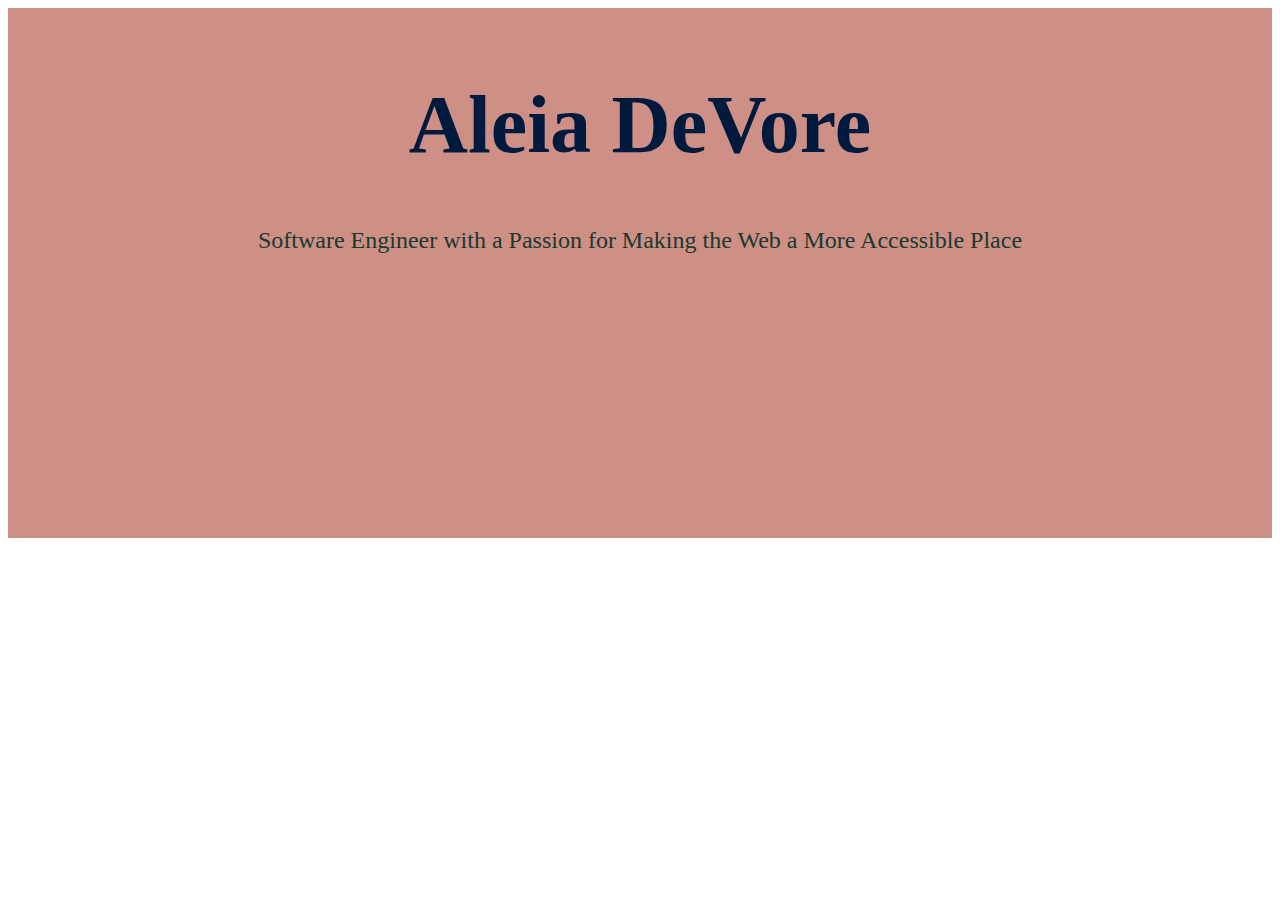
==== static/index.html @ 2021842a "Not in love with color pallet rose gold is difficult for finding contrast. Need to import fonts." ====
<!DOCTYPE html>
<html lang="en">
<head>
    <title>Aleia DeVore</title>
    
    <link rel="shortcut icon" href="../images/Personal_Favicon_rose_gold.png" >
	<link rel="stylesheet" href="../styles/index.css"/>
    <link rel="preconnect" href="https://fonts.gstatic.com">
    <link href="https://fonts.googleapis.com/css2?family=Josefin+Sans:ital,wght@0,400;0,700;1,400;1,700&family=Josefin+Slab&family=Roboto&family=Roboto+Condensed:wght@400;700&display=swap" rel="stylesheet">

</head>
<body>
    <header class="rose_gold">
        <h1>Aleia DeVore</h1>
        <p id="subheading">Software Engineer with a Passion for Making the Web a More Accessible Place</p>
    </header>
</body>
</html>
---- styles/index.css ----
h1 {
    font-size: 82px;
    text-align: center;
    color: #001A3D;
}
#subheading {
    color: #183A2D;
    text-align: center;
    font-size: 24px;
    font-family:Georgia, 'Times New Roman', Times, serif;
}
.rose_gold {
    background-color: #CE8F86;
    height: 500px;
    width: inherit;
    padding: 15px 15px 15px 15px;
    margin: 0px 0px 0px 0px;
}
.navy {
    background-color: #012960;
    height: 500px;
    width: inherit;
    padding: 15px 15px 15px 15px;
    margin: 0px 0px 0px 0px;
}
.navy h1 {
    color: #D17C19;
}
.gold {
    background-color: #D17C19;
}
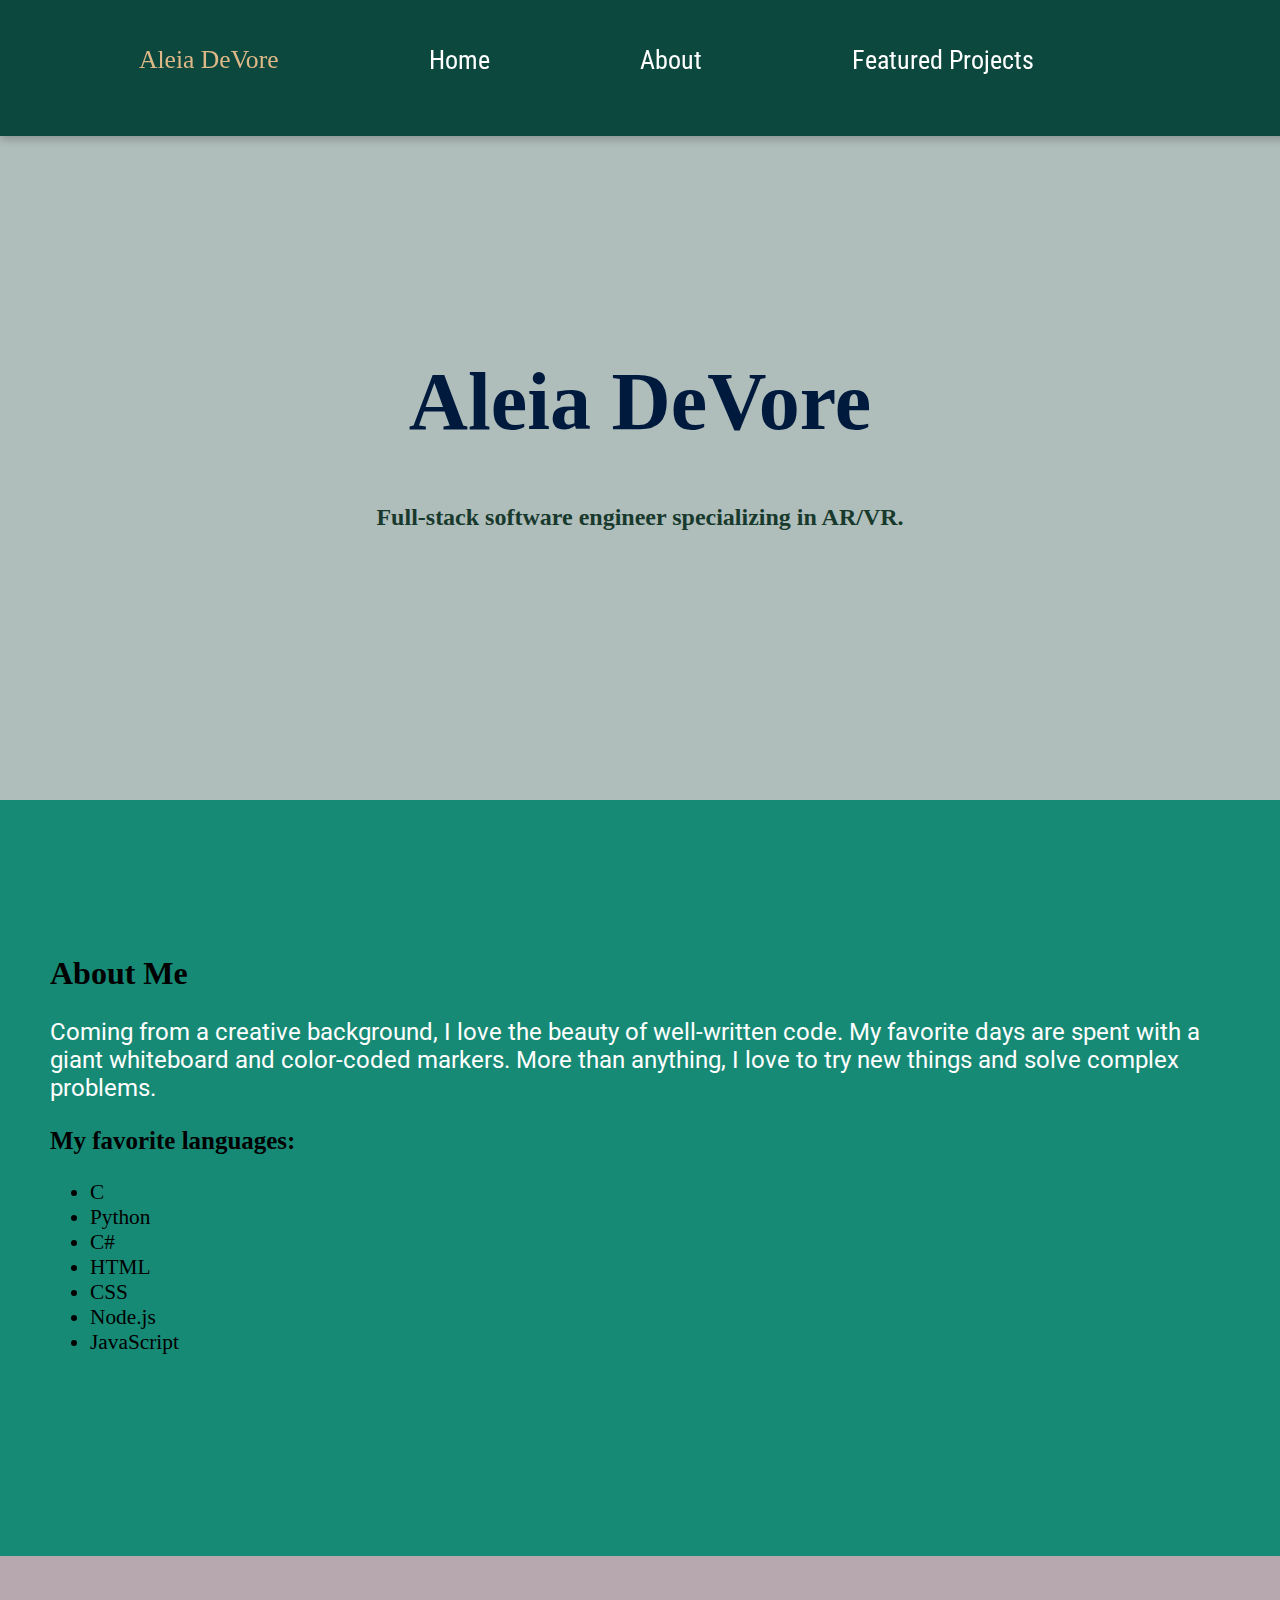
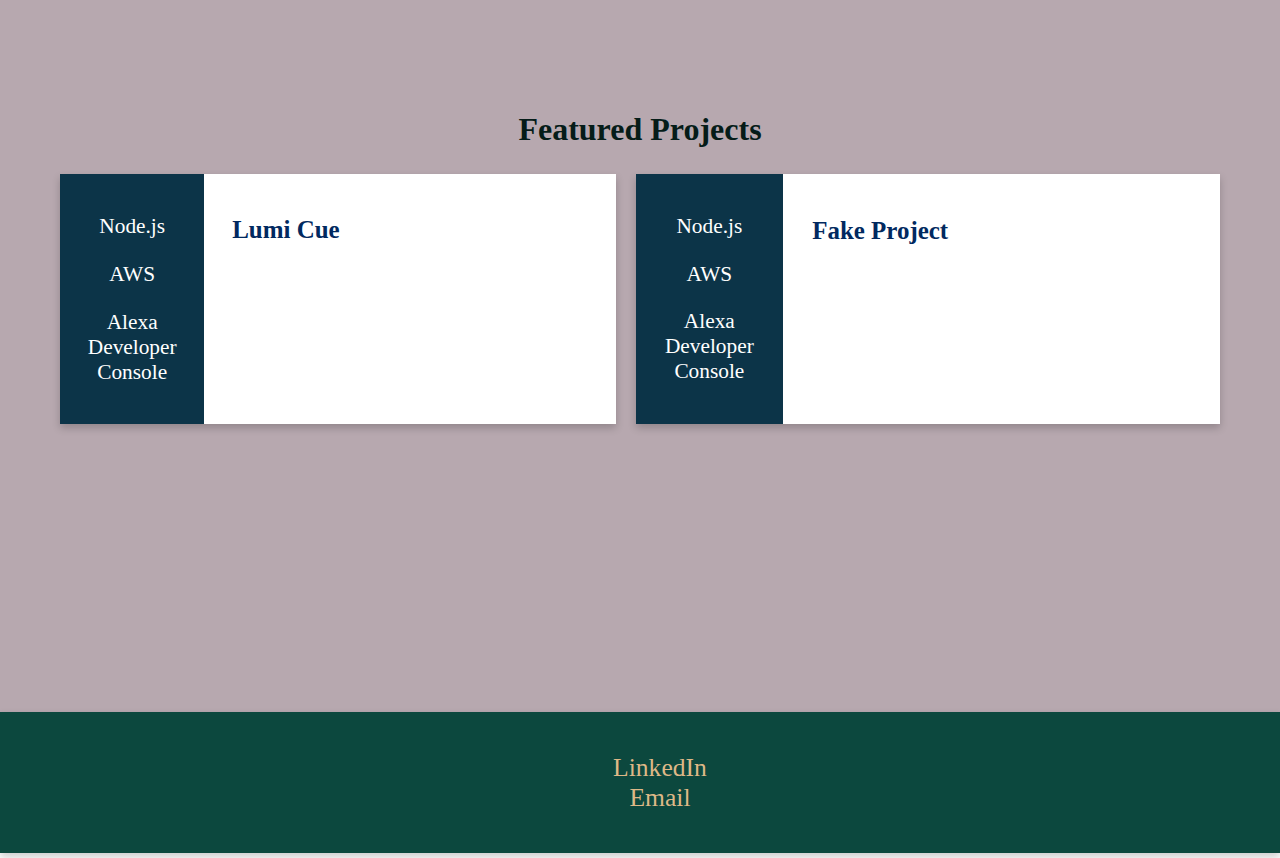
==== commit 20d98512: "Uploading for W3C check" ====
--- a/static/index.html
+++ b/static/index.html
@@ -10,9 +10,67 @@
 
 </head>
 <body>
-    <header class="rose_gold">
-        <h1>Aleia DeVore</h1>
-        <p id="subheading">Software Engineer with a Passion for Making the Web a More Accessible Place</p>
+    <header>
+        <a class="navbar-brand" href="#Home">Aleia DeVore</a>
+        <nav>
+            <a href="#Home">Home</a>
+            <a href="#About">About</a>
+            <a href="#Featured">Featured Projects</a>
+        </nav>
     </header>
+    <div id="Pages">
+        <div id="Home">
+            <h1 class="display-3">Aleia DeVore</h1>
+            <h2 id="subheading">Full-stack software engineer specializing in AR/VR.</h2>
+        </div>
+        <div id="About" class="navy">
+            <h2>About Me</h2>
+            <p>Coming from a creative background, I love the beauty of well-written code. My favorite days are spent with a
+            giant whiteboard and color-coded markers. More than anything, I love to try new things and solve complex problems.</p>
+            <h3>My favorite languages:</h3>
+            <ul id="languages">
+                <li>C</li>
+                <li>Python</li>
+                <li>C#</li>
+                <li>HTML</li>
+                <li>CSS</li>
+                <li>Node.js</li>
+                <li>JavaScript</li>
+            </ul>
+        </div>
+        <div id="Featured">
+            <h2 style="text-align: center;">Featured Projects</h2>
+            <div id="Projects">
+                <div id="lumi-cue" class="project">
+                    <ul>
+                        <li>Node.js</li>
+                        <li>AWS</li>
+                        <li>Alexa Developer Console</li>
+                    </ul>
+                    <div class="project-info">
+                        <h3>Lumi Cue</h3>
+                    </div>
+                </div>
+                <div id="Fake" class="project">
+                    <ul>
+                        <li>Node.js</li>
+                        <li>AWS</li>
+                        <li>Alexa Developer Console</li>
+                    </ul>
+                    <div class="project-info">
+                        <h3>Fake Project</h3>
+                    </div>
+                </div>
+            </div>
+        </div>
+    </div>
+    <footer>
+        <div id="social">
+            <ul>
+                <li><a>LinkedIn</a></li>
+                <li><a>Email</a></li>
+            </ul>
+        </div>
+    </footer>
 </body>
 </html>--- a/styles/index.css
+++ b/styles/index.css
@@ -10,7 +10,8 @@
     font-family:Georgia, 'Times New Roman', Times, serif;
 }
 .rose_gold {
-    background-color: #CE8F86;
+    /*background-color: #CE8F86;*/
+    background-color: #ae8a86;
     height: 500px;
     width: inherit;
     padding: 15px 15px 15px 15px;
@@ -24,8 +25,229 @@
     margin: 0px 0px 0px 0px;
 }
 .navy h1 {
-    color: #D17C19;
-}
-.gold {
-    background-color: #D17C19;
-}+    color: #afbdbb;
+}
+.purple {
+    background-color: #52303f;
+    height: 500px;
+    width: inherit;
+    padding: 15px 150px 15px 150px;
+    margin: 0px 0px 0px 0px;
+    color: #b7a8af;
+}
+.purple h1 {
+    color: #b7a8af;
+}
+.emerald {
+    background-color: #0c483e;
+    height: 500px;
+    width: inherit;
+    padding: 15px 15px 15px 15px;
+    margin: 0px 0px 0px 0px;
+}
+.rain {
+    background-color: #afbdbb;
+    height: 500px;
+    width: inherit;
+    padding: 15px 15px 15px 15px;
+    margin: 0px 0px 0px 0px;
+}
+
+/* Universal styles
+___________________________________*/
+body {
+    margin-top: 0;
+    margin-left: 0;
+    margin-right: 0;
+    margin-bottom: 0;
+    font-size: 16pt;
+    width: 100%
+}
+html {
+    font-size: 18px;
+    scroll-behavior: smooth;
+}
+
+/* Navigation styles
+___________________________________*/
+header {
+    display: flex;
+    flex-direction: row;
+    align-items: center;
+    position: fixed;
+    background-color: #0c483e;
+    width: 100%;
+    height: max-content;
+    top: 0;
+    padding-top: 15px;
+    padding-bottom: 15px;
+    padding-left: 5%;
+    padding-right: 5%;
+    margin-top: 0;
+    margin-right: 0;
+    font-size: 2vw;
+    flex-wrap: wrap;
+    box-shadow: 0 4px 8px 0 rgba(0, 0, 0, 0.2);
+}
+
+header a{
+    text-decoration: none;
+    padding: 30px 75px 46px 75px;
+    color: burlywood;
+}
+
+nav {
+    margin: 0px 0px 16px 0px;
+    /*padding-left: 24px;
+    padding-right: 24px;*/
+    display: flex;
+    flex-direction: row;
+    justify-content: space-between;
+    align-content: stretch;
+}
+nav a {
+    /*width: 100%;*/
+    padding: 30px 75px 30px 75px;
+    color: #ffffff;
+    font-family: 'Roboto Condensed', sans-serif;
+    text-align: center;
+    flex-grow: 1;
+    flex-wrap: nowrap;
+    text-decoration: none;
+ }
+ nav a:hover {
+     background-color: burlywood;
+     color: #0c483e;
+ }
+ p {
+     font-family: 'Roboto', sans-serif;
+     font-size: 18pt;
+     color: white;
+ }
+
+/* Page styles
+    _____________________________________________*/
+#Pages {
+    margin-top: 100px;
+}
+
+#Home {
+    position: static;
+    text-align: center;
+    padding-top: 200px;
+    /*padding-bottom: 200px;*/
+    color: white;
+    background-color: #afbdbb;
+    height: 500px;
+}
+
+#About {
+    position: static;
+    padding-top: 10%;
+    padding-left: 50px;
+    padding-right: 50px;
+    padding-bottom: 10%;
+    background-color: #178a76;
+    height: contain;
+}
+
+#Featured {
+    position: static;
+    padding-top: 10%;
+    padding-left: 50px;
+    padding-right: 50px;
+    padding-bottom: 10%;
+    /*padding-bottom: 200px;*/
+    color: white;
+    background-color: darkgoldenrod;
+    height: 500px;
+    display: flex;
+    flex-direction: column;
+    background-color: #b7a8af;
+}
+
+#Featured h2{
+    color: #051c18;
+}
+
+#Projects {
+    display: flex;
+    flex-direction: row;
+    justify-content: space-evenly;
+}
+
+.project {
+    background-color: white;
+    box-shadow: 0 4px 8px 0 rgba(0, 0, 0, 0.2);
+    width: max-content;
+    height: 250px;
+    display: flex;
+    flex-direction: row;
+    flex-grow: 2;
+    margin-left: 10px;
+    margin-right: 10px;
+    flex-wrap: none;
+}
+
+.project:hover {
+    box-shadow: 6px 10px 3px 3px rgba(0, 0, 0, 0.2), 0 6px 10px 3px rgba(0, 0, 0, 0.19);
+}
+
+.project ul {
+    display: flex;
+    flex-direction: column;
+    justify-content: space-evenly;
+    flex-wrap: wrap;
+    text-align: center;
+    width: min-content;
+    padding-left: 0;
+    padding-right: 10px;
+    background-color: #0c3448;
+    padding: 3% 5% 3% 5%;
+    margin: 0;
+    color: white;
+}
+
+.project li {
+    list-style: none;
+}
+
+.project-info {
+    padding-left: 5%;
+    padding: 3% 5% 3% 5%;
+    color: #012960;
+}
+
+/* Footer styles
+___________________________________*/
+footer {
+    align-items: center;
+    background-color: #0c483e;
+    box-shadow: 0 4px 8px 0 rgba(0, 0, 0, 0.2);
+    /*width: 100%;*/
+    height: max-content;
+    padding-top: 15px;
+    padding-bottom: 15px;
+    padding-left: 5%;
+    padding-right: 5%;
+    margin-top: 0;
+    margin-right: 0;
+    margin: 0;
+    font-size: 2vw;
+}
+
+footer ul {
+    text-decoration: none;
+    text-align: center;
+    list-style: none;
+}
+
+footer li {
+    text-align: center;
+}
+
+footer a{
+    text-decoration: none;
+    padding: 30px 75px 46px 75px;
+    color: burlywood;
+}
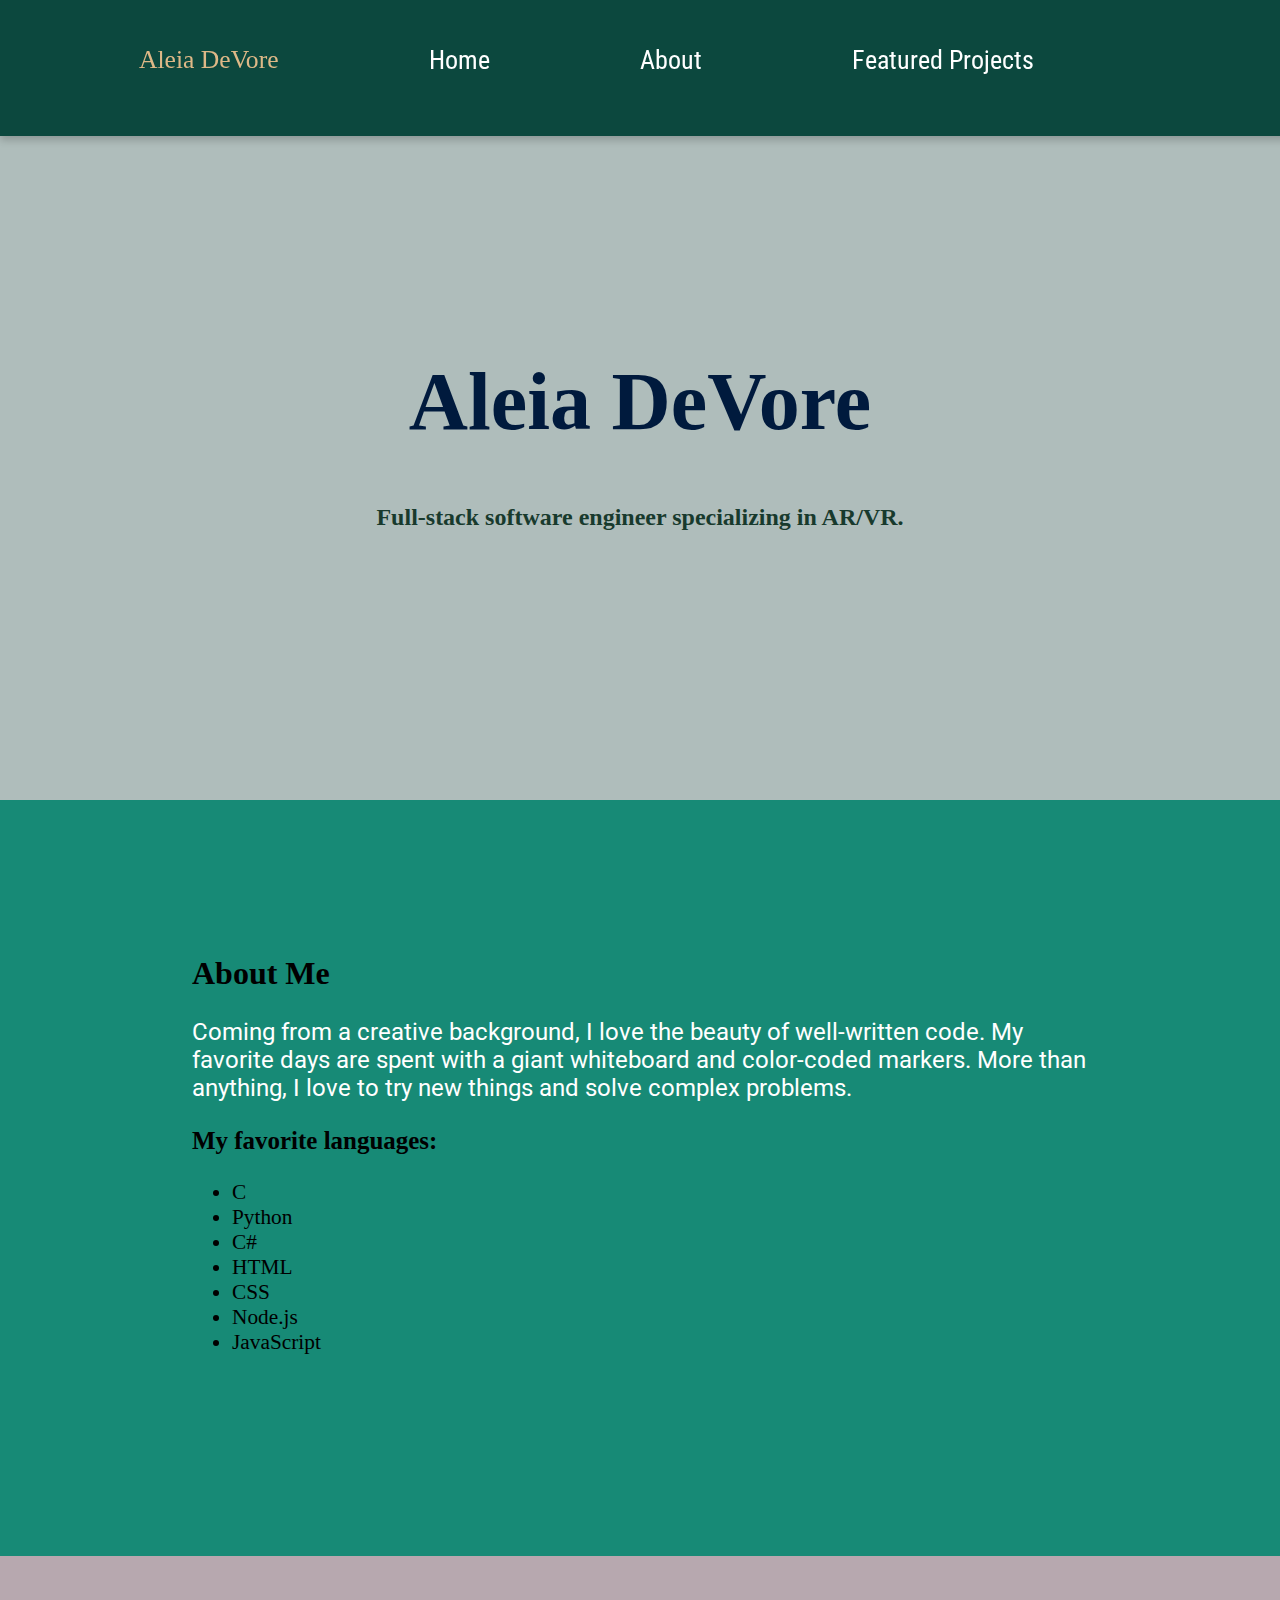
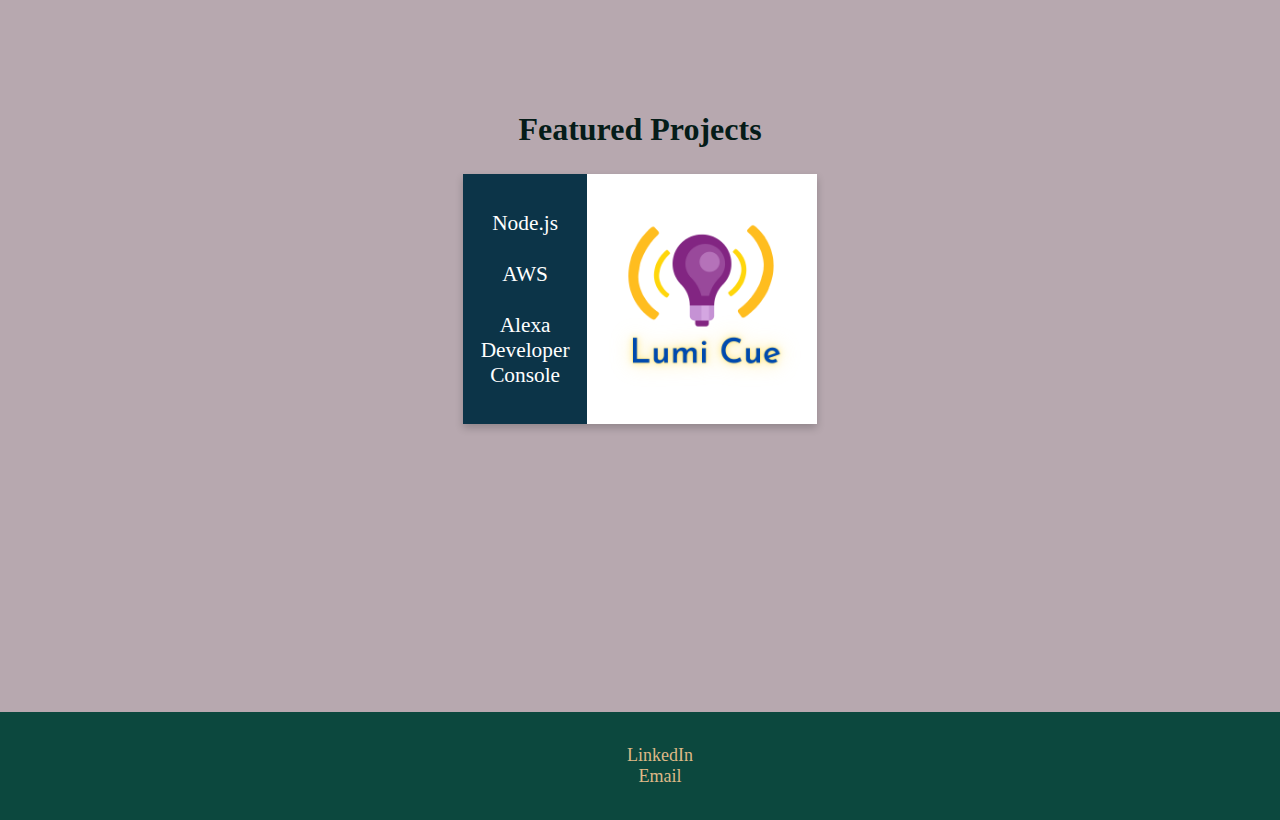
==== commit c90b157c: "Fixed links and removed filler" ====
--- a/static/index.html
+++ b/static/index.html
@@ -47,11 +47,10 @@
                         <li>AWS</li>
                         <li>Alexa Developer Console</li>
                     </ul>
-                    <div class="project-info">
-                        <h3>Lumi Cue</h3>
-                    </div>
+                    <a target="_blank" href="http://lumicue.codes" class="project-info">
+                    </a>
                 </div>
-                <div id="Fake" class="project">
+                <!--<div id="Fake" class="project">
                     <ul>
                         <li>Node.js</li>
                         <li>AWS</li>
@@ -60,15 +59,15 @@
                     <div class="project-info">
                         <h3>Fake Project</h3>
                     </div>
-                </div>
+                </div>-->
             </div>
         </div>
     </div>
     <footer>
         <div id="social">
             <ul>
-                <li><a>LinkedIn</a></li>
-                <li><a>Email</a></li>
+                <a href="https://www.linkedin.com/in/aleiamcnaney/" id="LinkedIn"><li>LinkedIn</li></a>
+                <a href="mailto:aleiadevore@gmail.com"><li>Email</li></a>
             </ul>
         </div>
     </footer>
--- a/styles/index.css
+++ b/styles/index.css
@@ -64,8 +64,13 @@
     width: 100%
 }
 html {
+    background-color: #0c483e;
     font-size: 18px;
     scroll-behavior: smooth;
+}
+
+a {
+    cursor: pointer;
 }
 
 /* Navigation styles
@@ -137,6 +142,9 @@
     padding-top: 200px;
     /*padding-bottom: 200px;*/
     color: white;
+    /*background-image: url("../images/Personal_Favicon_rose_gold.png");*/
+    background-position: left;
+    background-repeat: no-repeat;
     background-color: #afbdbb;
     height: 500px;
 }
@@ -144,8 +152,8 @@
 #About {
     position: static;
     padding-top: 10%;
-    padding-left: 50px;
-    padding-right: 50px;
+    padding-left: 15%;
+    padding-right: 15%;
     padding-bottom: 10%;
     background-color: #178a76;
     height: contain;
@@ -177,16 +185,21 @@
 }
 
 .project {
-    background-color: white;
+    /*background-color: white;*/
     box-shadow: 0 4px 8px 0 rgba(0, 0, 0, 0.2);
-    width: max-content;
+    width: 30%;
     height: 250px;
     display: flex;
     flex-direction: row;
-    flex-grow: 2;
     margin-left: 10px;
     margin-right: 10px;
     flex-wrap: none;
+    cursor: pointer;
+    background-color: white;
+}
+
+#lumi-cue .project{
+    background-image: url("../images/Lumi\ Cue\ Github\ Cover.png");
 }
 
 .project:hover {
@@ -205,7 +218,7 @@
     background-color: #0c3448;
     padding: 3% 5% 3% 5%;
     margin: 0;
-    color: white;
+    /*color: white;*/
 }
 
 .project li {
@@ -213,9 +226,13 @@
 }
 
 .project-info {
+    flex-grow: 2;
     padding-left: 5%;
     padding: 3% 5% 3% 5%;
-    color: #012960;
+    background-image: url("../images/Lumi\ Cue\ transparent\ logo.png");
+    background-position: center;
+    background-size: contain;
+    background-repeat: no-repeat;
 }
 
 /* Footer styles
@@ -223,7 +240,6 @@
 footer {
     align-items: center;
     background-color: #0c483e;
-    box-shadow: 0 4px 8px 0 rgba(0, 0, 0, 0.2);
     /*width: 100%;*/
     height: max-content;
     padding-top: 15px;
@@ -237,6 +253,7 @@
 }
 
 footer ul {
+    font-size: 18px;
     text-decoration: none;
     text-align: center;
     list-style: none;
@@ -248,6 +265,5 @@
 
 footer a{
     text-decoration: none;
-    padding: 30px 75px 46px 75px;
     color: burlywood;
 }
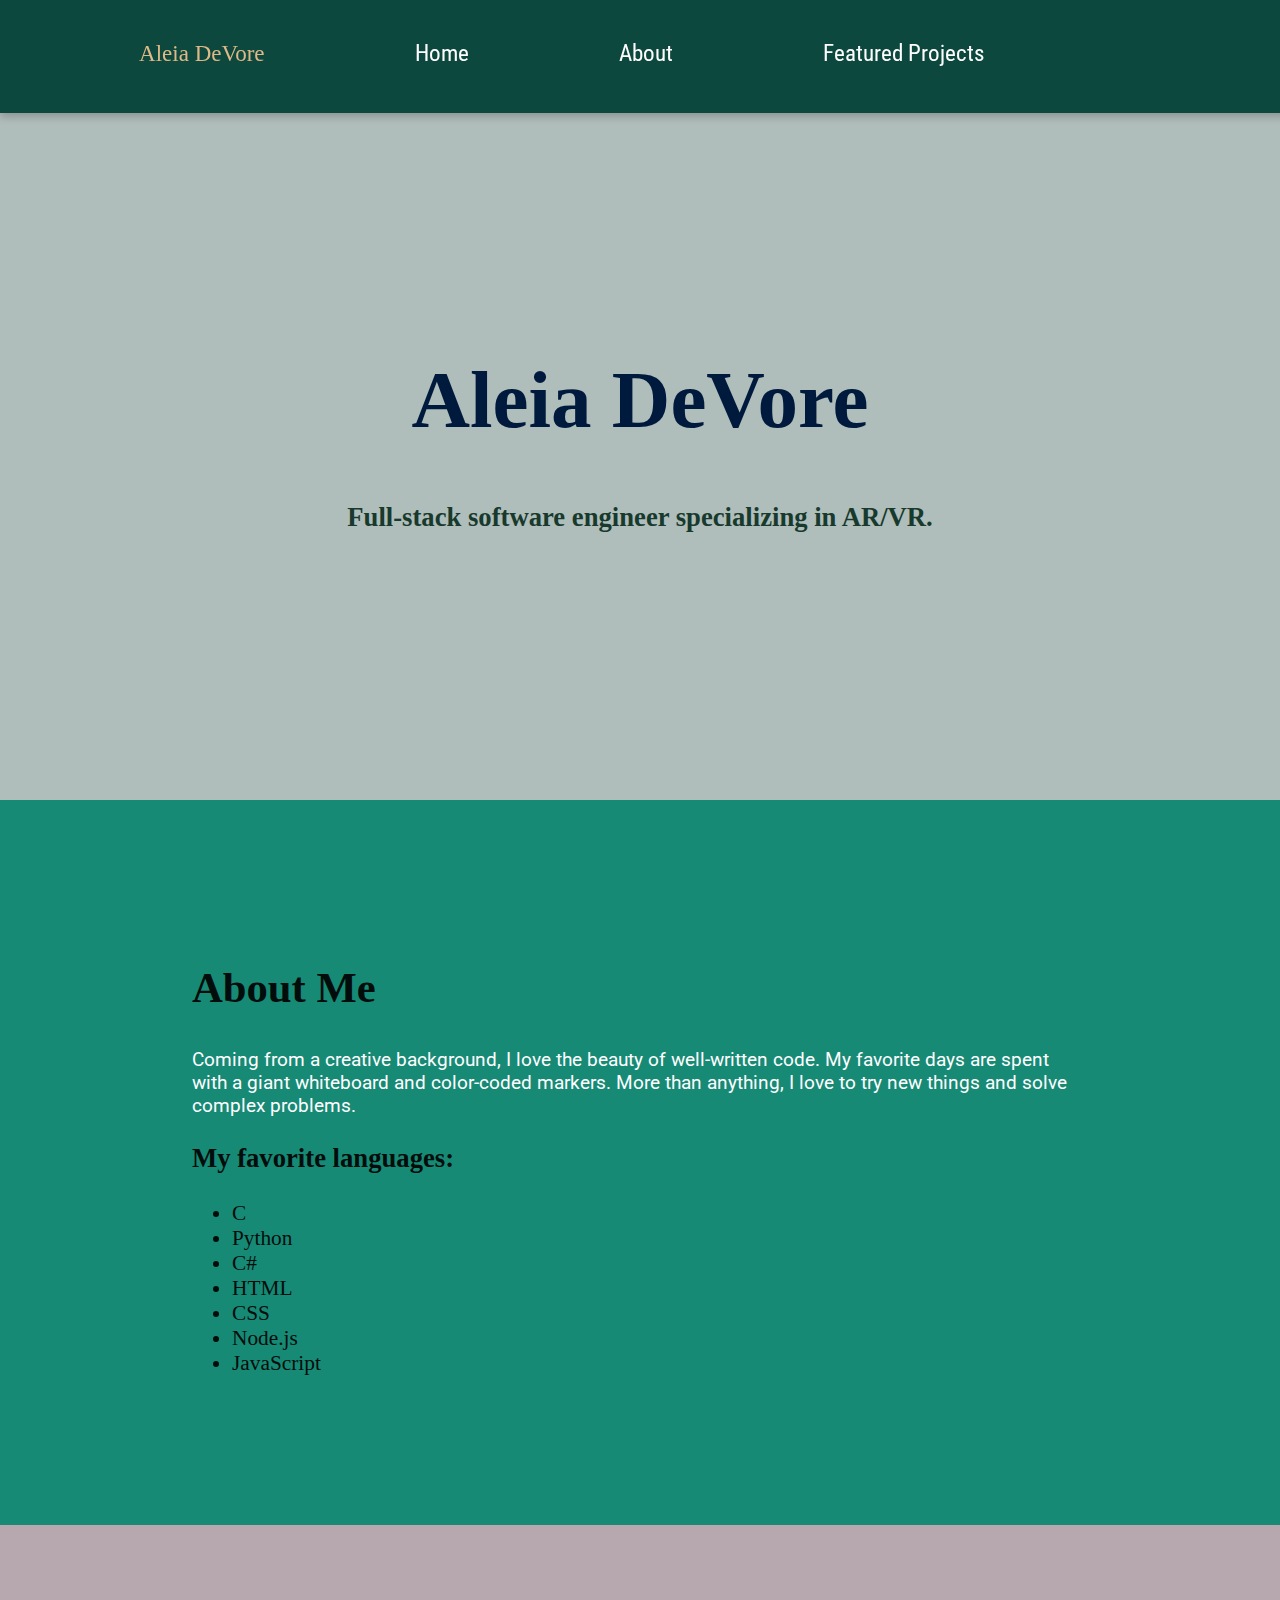
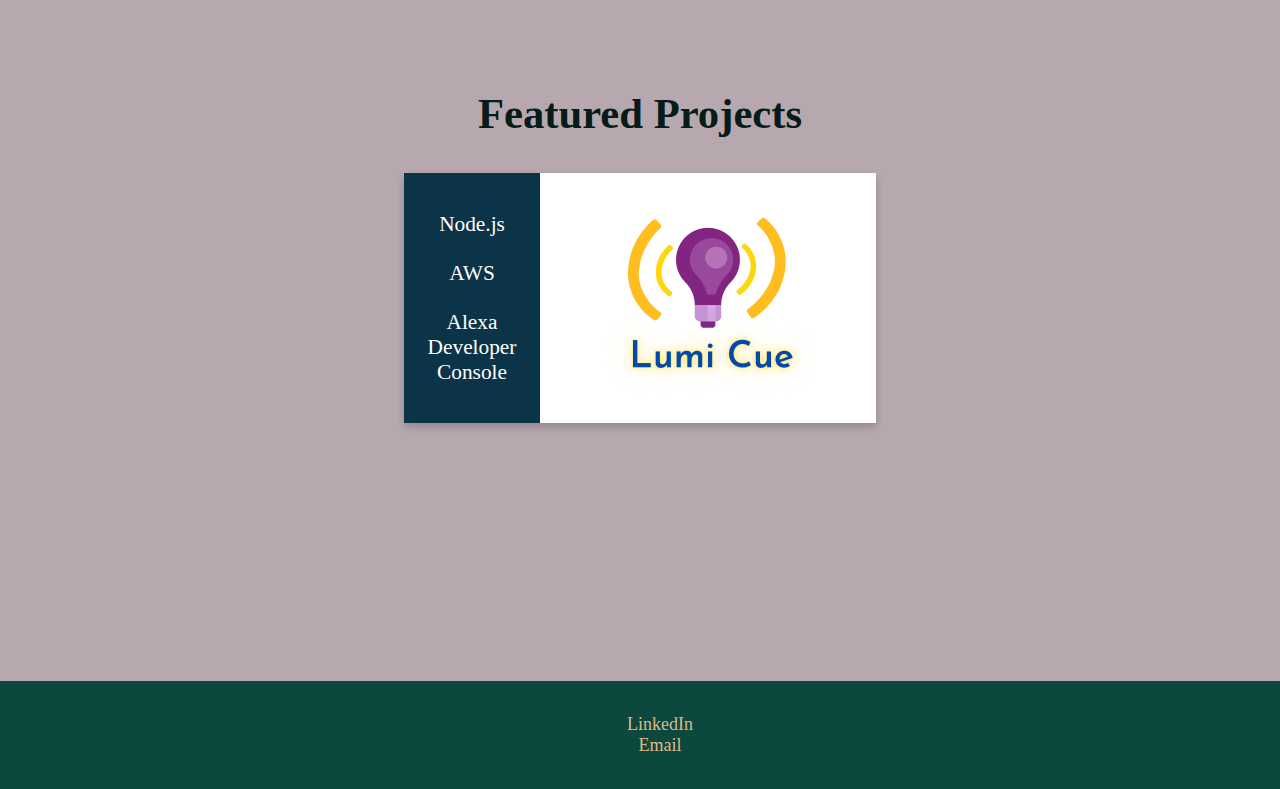
==== commit fb3dd30a: "W3c check, everything technically works" ====
--- a/static/index.html
+++ b/static/index.html
@@ -5,14 +5,13 @@
     
     <link rel="shortcut icon" href="../images/Personal_Favicon_rose_gold.png" >
 	<link rel="stylesheet" href="../styles/index.css"/>
-    <link rel="preconnect" href="https://fonts.gstatic.com">
     <link href="https://fonts.googleapis.com/css2?family=Josefin+Sans:ital,wght@0,400;0,700;1,400;1,700&family=Josefin+Slab&family=Roboto&family=Roboto+Condensed:wght@400;700&display=swap" rel="stylesheet">
 
 </head>
 <body>
     <header>
         <a class="navbar-brand" href="#Home">Aleia DeVore</a>
-        <nav>
+        <nav class="hidden-phone">
             <a href="#Home">Home</a>
             <a href="#About">About</a>
             <a href="#Featured">Featured Projects</a>
@@ -39,7 +38,7 @@
             </ul>
         </div>
         <div id="Featured">
-            <h2 style="text-align: center;">Featured Projects</h2>
+            <h2>Featured Projects</h2>
             <div id="Projects">
                 <div id="lumi-cue" class="project">
                     <ul>
@@ -66,8 +65,8 @@
     <footer>
         <div id="social">
             <ul>
-                <a href="https://www.linkedin.com/in/aleiamcnaney/" id="LinkedIn"><li>LinkedIn</li></a>
-                <a href="mailto:aleiadevore@gmail.com"><li>Email</li></a>
+                <li><a href="https://www.linkedin.com/in/aleiamcnaney/" id="LinkedIn">LinkedIn</a></li>
+                <li><a href="mailto:aleiadevore@gmail.com">Email</a></li>
             </ul>
         </div>
     </footer>
--- a/styles/index.css
+++ b/styles/index.css
@@ -1,12 +1,26 @@
 h1 {
-    font-size: 82px;
+    font-size: 3.8em;
     text-align: center;
     color: #001A3D;
 }
+
+h2 {
+    font-size: 2em;
+}
+h3 {
+    font-size: 1.25em;
+}
+
+p {
+    font-family: 'Roboto', sans-serif;
+    font-size: 1.5vw;
+    color: white;
+}
+
 #subheading {
     color: #183A2D;
     text-align: center;
-    font-size: 24px;
+    font-size: 1.25em;
     font-family:Georgia, 'Times New Roman', Times, serif;
 }
 .rose_gold {
@@ -73,6 +87,12 @@
     cursor: pointer;
 }
 
+@media (max-width: 1080px) {
+    nav {
+      display: none;
+    }
+  }
+
 /* Navigation styles
 ___________________________________*/
 header {
@@ -82,15 +102,16 @@
     position: fixed;
     background-color: #0c483e;
     width: 100%;
-    height: max-content;
+    min-height: min-content;
+    max-height: max-content;
     top: 0;
-    padding-top: 15px;
-    padding-bottom: 15px;
+    padding-top: 10px;
+    padding-bottom: 1p0x;
     padding-left: 5%;
     padding-right: 5%;
     margin-top: 0;
     margin-right: 0;
-    font-size: 2vw;
+    font-size: 1.8vw;
     flex-wrap: wrap;
     box-shadow: 0 4px 8px 0 rgba(0, 0, 0, 0.2);
 }
@@ -123,11 +144,6 @@
  nav a:hover {
      background-color: burlywood;
      color: #0c483e;
- }
- p {
-     font-family: 'Roboto', sans-serif;
-     font-size: 18pt;
-     color: white;
  }
 
 /* Page styles
@@ -146,7 +162,8 @@
     background-position: left;
     background-repeat: no-repeat;
     background-color: #afbdbb;
-    height: 500px;
+    min-height: 500px;
+    max-height: max-content;
 }
 
 #About {
@@ -156,7 +173,15 @@
     padding-right: 15%;
     padding-bottom: 10%;
     background-color: #178a76;
-    height: contain;
+    height: max-content;
+}
+
+#About h2, #About h3 {
+    color: #020D0B;
+}
+
+#About ul {
+    color: #020D0B
 }
 
 #Featured {
@@ -168,14 +193,17 @@
     /*padding-bottom: 200px;*/
     color: white;
     background-color: darkgoldenrod;
-    height: 500px;
+    min-height: 500px;
+    max-height: max-content;
     display: flex;
     flex-direction: column;
+    flex-wrap: wrap;
     background-color: #b7a8af;
 }
 
 #Featured h2{
     color: #051c18;
+    text-align: center;
 }
 
 #Projects {
@@ -187,13 +215,13 @@
 .project {
     /*background-color: white;*/
     box-shadow: 0 4px 8px 0 rgba(0, 0, 0, 0.2);
-    width: 30%;
+    width: 40%;
     height: 250px;
     display: flex;
     flex-direction: row;
     margin-left: 10px;
     margin-right: 10px;
-    flex-wrap: none;
+    flex-wrap: wrap;
     cursor: pointer;
     background-color: white;
 }
